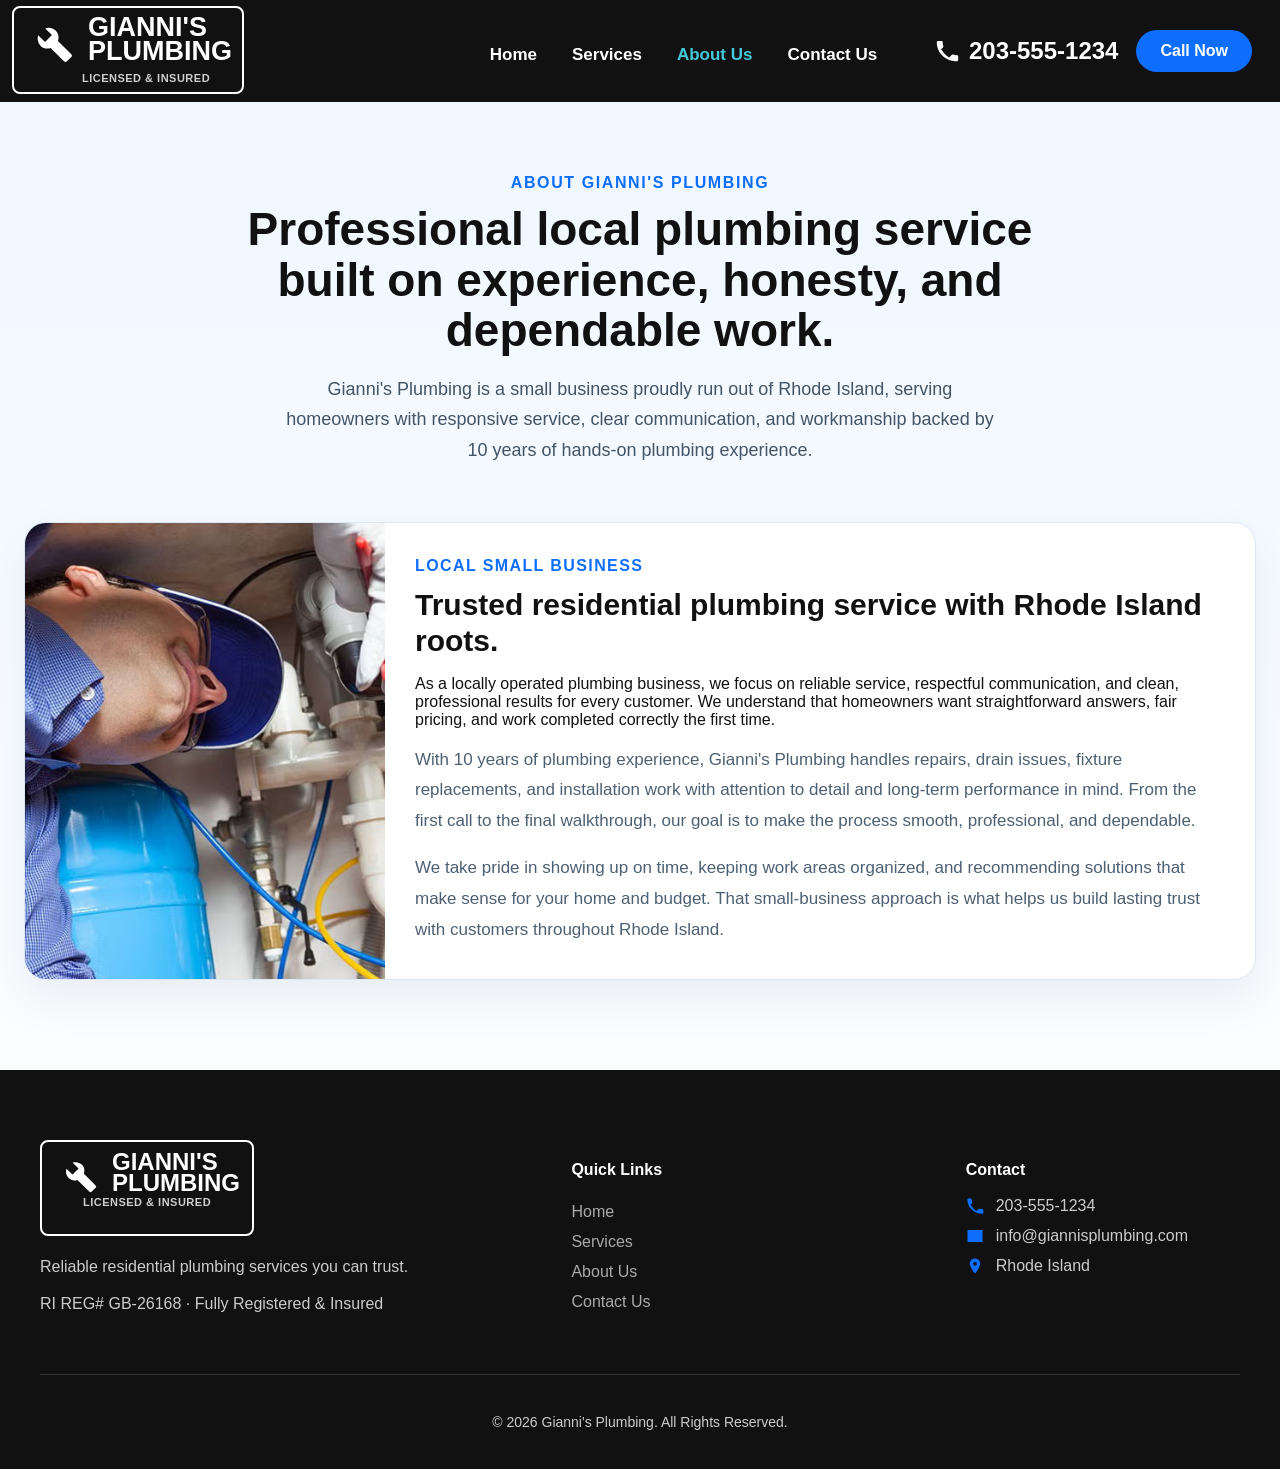
==== about.html @ 6a33e332 "Initial commit" ====
<!DOCTYPE html>
<html lang="en">
<head>
  <meta charset="UTF-8">
  <meta name="viewport" content="width=device-width, initial-scale=1.0">
  <title>About Us | Gianni's Plumbing</title>
  <link rel="stylesheet" href="style.css">
</head>
<body class="services-page">

  <header class="site-header">
    <div class="logo">
      <div class="logo-row">
        <svg class="logo-icon" viewBox="0 0 24 24">
          <path d="M22.7 19.3l-6.4-6.4c.6-1.6.3-3.5-1-4.8-1.4-1.4-3.4-1.8-5.1-1.2l3.2 3.2-3.3 3.3-3.3-3.2c-.6 1.7-.2 3.7 1.2 5.1 1.3 1.3 3.2 1.6 4.8 1l6.4 6.4c.4.4 1 .4 1.4 0l2.1-2.1c.4-.3.4-.9 0-1.3z"/>
        </svg>
        <h1>GIANNI'S<br>PLUMBING</h1>
      </div>
      <p>Licensed & Insured</p>
    </div>

    <nav class="nav-tabs">
      <a href="index.html">Home</a>
      <a href="services.html">Services</a>
      <a href="about.html" class="active">About Us</a>
      <a href="contact.html">Contact Us</a>
    </nav>

    <div class="header-contact">
      <a href="tel:+12035551234" class="phone">
        <svg class="phone-icon" viewBox="0 0 24 24">
          <path d="M6.6 10.8c1.6 3.1 4.5 6 7.6 7.6l2.5-2.5c.3-.3.8-.4 1.2-.3 1.3.4 2.7.6 4.1.6.7 0 1.2.5 1.2 1.2V21c0 .7-.5 1.2-1.2 1.2C10.3 22.2 1.8 13.7 1.8 3.2 1.8 2.5 2.3 2 3 2h3.5c.7 0 1.2.5 1.2 1.2 0 1.4.2 2.8.6 4.1.1.4 0 .9-.3 1.2l-2.4 2.3z"/>
        </svg>
        203-555-1234
      </a>
      <a href="tel:+12035551234" class="request-btn">Call Now</a>
    </div>
  </header>

  <main class="services-main">
    <section class="services-hero">
      <p class="eyebrow">About Gianni's Plumbing</p>
      <h2>Professional local plumbing service built on experience, honesty, and dependable work.</h2>
      <p class="services-intro">
        Gianni's Plumbing is a small business proudly run out of Rhode Island, serving homeowners with responsive service,
        clear communication, and workmanship backed by 10 years of hands-on plumbing experience.
      </p>
    </section>

    <section class="service-list">
      <article class="service-detail">
        <img src="Images/about-kitchen-plumbing.jpg" alt="Close-up of kitchen plumbing being repaired">
        <div class="service-copy">
          <p class="service-label">Local Small Business</p>
          <h3>Trusted residential plumbing service with Rhode Island roots.</h3>
          <p>
            As a locally operated plumbing business, we focus on reliable service, respectful communication, and clean,
            professional results for every customer. We understand that homeowners want straightforward answers, fair pricing,
            and work completed correctly the first time.
          </p>
          <p class="about-paragraph">
            With 10 years of plumbing experience, Gianni's Plumbing handles repairs, drain issues, fixture replacements,
            and installation work with attention to detail and long-term performance in mind. From the first call to the final
            walkthrough, our goal is to make the process smooth, professional, and dependable.
          </p>
          <p class="about-paragraph">
            We take pride in showing up on time, keeping work areas organized, and recommending solutions that make sense for
            your home and budget. That small-business approach is what helps us build lasting trust with customers throughout Rhode Island.
          </p>
        </div>
      </article>
    </section>
  </main>

  <footer class="footer">
    <div class="footer-container">
      <div class="footer-left">
        <div class="footer-logo">
          <div class="logo-row">
            <svg class="logo-icon" viewBox="0 0 24 24">
              <path d="M22.7 19.3l-6.4-6.4c.6-1.6.3-3.5-1-4.8-1.4-1.4-3.4-1.8-5.1-1.2l3.2 3.2-3.3 3.3-3.3-3.2c-.6 1.7-.2 3.7 1.2 5.1 1.3 1.3 3.2 1.6 4.8 1l6.4 6.4c.4.4 1 .4 1.4 0l2.1-2.1c.4-.3.4-.9 0-1.3z"/>
            </svg>
            <h3>GIANNI'S<br>PLUMBING</h3>
          </div>
          <p>Licensed & Insured</p>
        </div>
        <p>Reliable residential plumbing services you can trust.</p>
        <p>RI REG# GB-26168 · Fully Registered & Insured</p>
      </div>

      <div class="footer-links">
        <h4>Quick Links</h4>
        <a href="index.html">Home</a>
        <a href="services.html">Services</a>
        <a href="about.html">About Us</a>
        <a href="contact.html">Contact Us</a>
      </div>

      <div class="footer-contact">
        <h4>Contact</h4>
        <p>
          <svg class="footer-icon" viewBox="0 0 24 24">
            <path d="M6.6 10.8c1.6 3.1 4.5 6 7.6 7.6l2.5-2.5c.3-.3.8-.4 1.2-.3 1.3.4 2.7.6 4.1.6.7 0 1.2.5 1.2 1.2V21c0 .7-.5 1.2-1.2 1.2C10.3 22.2 1.8 13.7 1.8 3.2 1.8 2.5 2.3 2 3 2h3.5c.7 0 1.2.5 1.2 1.2 0 1.4.2 2.8.6 4.1.1.4 0 .9-.3 1.2l-2.4 2.3z"/>
          </svg>
          203-555-1234
        </p>
        <p>
          <svg class="footer-icon" viewBox="0 0 24 24">
            <path d="M2 4h20v16H2V4zm10 7L2 6h20l-10 5z"/>
          </svg>
          info@giannisplumbing.com
        </p>
        <p>
          <svg class="footer-icon" viewBox="0 0 24 24">
            <path d="M12 2C8 2 5 5 5 9c0 5 7 13 7 13s7-8 7-13c0-4-3-7-7-7zm0 9.5c-1.4 0-2.5-1.1-2.5-2.5S10.6 6.5 12 6.5s2.5 1.1 2.5 2.5S13.4 11.5 12 11.5z"/>
          </svg>
          Rhode Island
        </p>
      </div>
    </div>

    <div class="footer-bottom">
      <p>© 2026 Gianni's Plumbing. All Rights Reserved.</p>
    </div>
  </footer>

</body>
</html>
---- style.css ----
body {
  font-family: Arial, sans-serif;
  margin: 0;
  background: #f4f7fb;
}

/* HEADER */
.site-header {
  background: #111;
  color: white;
  display: grid;
  grid-template-columns: 420px 1fr auto;
  align-items: center;
  padding: 6px 28px 6px 12px;
  min-height: 102px;
  box-sizing: border-box;
}

.logo {
  display: inline-flex;
  flex-direction: column;
  align-items: center;
  justify-self: start;
  align-self: start;
  border: 2px solid white;
  padding: 6px 10px 8px;
  border-radius: 8px;
}

.logo-row {
  display: flex;
  align-items: center;
  justify-content: flex-start;
  gap: 14px;
  width: 100%;
}

.logo-icon {
  width: 50px;
  height: 50px;
  fill: white;
  flex-shrink: 0;
}

.logo h1 {
  margin: 0;
  font-size: 27px;
  line-height: 0.9;
  font-weight: 900;
  text-align: left;
}

.logo p {
  margin: 8px 0 0;
  color: #cfcfcf;
  text-align: center;
  font-size: 11px;
  font-weight: 700;
  letter-spacing: 0.5px;
  text-transform: uppercase;
  width: calc(100% - 36px);
  margin-left: 36px;
}

.nav-tabs {
  display: flex;
  justify-content: center;
  gap: 35px;
  align-self: center;
  margin-top: 8px;
}

.nav-tabs a {
  color: white;
  text-decoration: none;
  font-weight: 800;
  font-size: 17px;
}

.nav-tabs a:hover {
  color: #44c7d9;
}

.nav-tabs a.active {
  color: #44c7d9;
}

.header-contact {
  display: flex;
  align-items: center;
  gap: 18px;
}

.phone {
  color: white;
  text-decoration: none;
  font-size: 24px;
  font-weight: 900;
  display: flex;
  align-items: center;
  gap: 10px;
}

.phone-icon {
  width: 24px;
  height: 24px;
  fill: white;
}

.request-btn {
  background: #0d6efd;
  color: white;
  padding: 12px 24px;
  border-radius: 40px;
  text-decoration: none;
  font-weight: 900;
  transition: 0.2s;
}

.request-btn:hover {
  background: #28a745;
  transform: scale(1.05);
}

/* HERO */
.hero {
  min-height: calc(100vh - 102px);
  display: grid;
  grid-template-columns: minmax(0, 860px);
  grid-template-areas:
    "services"
    "content"
    "form";
  justify-content: center;
  align-items: center;
  row-gap: 18px;
  padding: 18px 34px 24px;
  color: white;
  position: relative;
  box-sizing: border-box;
  overflow: hidden;

  background-image: url("Images/wrench-and-copper-plumbing-fittings-xpfngrhhkwxjlt6s.jpg");
  background-size: cover;
  background-position: center;
}

.hero::before {
  content: "";
  position: absolute;
  inset: 0;
  background: rgba(0,0,0,0.5);
}

.hero::after {
  content: "";
  position: absolute;
  left: 0;
  right: 0;
  bottom: 0;
  height: 90px;
  background: linear-gradient(180deg, rgba(0, 0, 0, 0) 0%, rgba(7, 12, 18, 0.45) 100%);
  z-index: 0;
}

.hero > * {
  position: relative;
  z-index: 1;
}

.home-proof {
  background:
    linear-gradient(180deg, #f4f7fb 0%, #eef4fb 100%);
  padding: 72px 24px 92px;
  margin-top: 0;
  position: relative;
  z-index: 2;
  border-top-left-radius: 36px;
  border-top-right-radius: 36px;
}

.home-proof-inner {
  max-width: 1420px;
  margin: 0 auto;
  display: grid;
  grid-template-columns: minmax(0, 1fr) minmax(520px, 0.95fr);
  gap: 56px;
  align-items: center;
}

.home-proof-copy {
  max-width: 760px;
}

.home-proof-copy,
.home-proof-visual {
  opacity: 0;
  transform: translateY(36px);
  transition: opacity 0.9s ease, transform 0.9s ease;
}

.home-proof-visual {
  transition-delay: 0.12s;
}

.home-proof.is-visible .home-proof-copy,
.home-proof.is-visible .home-proof-visual {
  opacity: 1;
  transform: translateY(0);
}

.home-proof-eyebrow {
  margin: 0 0 16px;
  color: #0d6efd;
  font-size: 14px;
  font-weight: 800;
  letter-spacing: 1.8px;
  text-transform: uppercase;
}

.home-proof-copy h2 {
  margin: 0 0 28px;
  color: #18222d;
  font-size: 58px;
  line-height: 1.05;
  text-transform: uppercase;
}

.home-proof-copy p {
  margin: 0 0 22px;
  color: #6a7683;
  font-size: 20px;
  line-height: 1.6;
}

.home-proof-visual img {
  width: 100%;
  height: 310px;
  object-fit: cover;
  border-radius: 20px;
  display: block;
  box-shadow: 0 18px 40px rgba(15, 34, 56, 0.12);
}

.home-proof-stats {
  display: grid;
  grid-template-columns: repeat(3, minmax(0, 1fr));
  gap: 18px;
  margin-top: 26px;
}

.proof-card {
  background: white;
  border: 1px solid #dbe3ec;
  border-radius: 18px;
  padding: 26px 16px 22px;
  text-align: center;
  box-shadow: 0 10px 24px rgba(15, 34, 56, 0.08);
  opacity: 0;
  transform: translateY(28px);
  transition: opacity 0.8s ease, transform 0.8s ease;
}

.proof-card:nth-child(1) {
  transition-delay: 0.18s;
}

.proof-card:nth-child(2) {
  transition-delay: 0.3s;
}

.proof-card:nth-child(3) {
  transition-delay: 0.42s;
}

.home-proof.is-visible .proof-card {
  opacity: 1;
  transform: translateY(0);
}

.proof-card strong {
  display: block;
  margin-bottom: 10px;
  color: #202833;
  font-size: 46px;
  line-height: 1;
  font-weight: 900;
}

.proof-card span {
  display: block;
  color: #8793a1;
  font-size: 18px;
  line-height: 1.4;
}

.faq-section {
  background: linear-gradient(180deg, #eef4fb 0%, #f7f9fc 100%);
  padding: 26px 24px 96px;
  opacity: 0;
  transform: translateY(36px);
  transition: opacity 0.9s ease, transform 0.9s ease;
}

.faq-section.is-visible {
  opacity: 1;
  transform: translateY(0);
}

.faq-inner {
  max-width: 1250px;
  margin: 0 auto;
}

.faq-eyebrow {
  margin: 0 0 12px;
  text-align: center;
  color: #0d6efd;
  font-size: 14px;
  font-weight: 800;
  letter-spacing: 2px;
  text-transform: uppercase;
}

.faq-inner h2 {
  margin: 0 0 40px;
  text-align: center;
  color: #202833;
  font-size: 78px;
  line-height: 0.95;
  text-transform: uppercase;
}

.faq-list {
  display: grid;
  gap: 16px;
}

.faq-item {
  background: #fff;
  border: 1px solid #dde4ec;
  border-radius: 18px;
  box-shadow: 0 8px 20px rgba(19, 35, 58, 0.06);
  overflow: hidden;
}

.faq-item summary {
  position: relative;
  list-style: none;
  cursor: pointer;
  padding: 28px 72px 28px 32px;
  color: #2a3139;
  font-size: 22px;
  font-weight: 600;
}

.faq-item summary::-webkit-details-marker {
  display: none;
}

.faq-item summary::after {
  content: "+";
  position: absolute;
  right: 28px;
  top: 50%;
  transform: translateY(-50%);
  color: #0d6efd;
  font-size: 32px;
  line-height: 1;
  font-weight: 400;
}

.faq-item[open] summary {
  color: #0d6efd;
}

.faq-item[open] summary::after {
  content: "\2212";
}

.faq-item p {
  margin: 0;
  padding: 0 32px 28px;
  color: #6d7884;
  font-size: 18px;
  line-height: 1.7;
}

/* SERVICES */
.services {
  grid-area: services;
  text-align: center;
  margin-bottom: 0;
}

.services h2 {
  margin: 0 0 10px;
}

.card {
  background: #0d6efd;
  color: white;
  padding: 10px 22px;
  margin: 6px;
  display: inline-block;
  border-radius: 10px;
  font-weight: 600;
  text-decoration: none;
  transition: 0.2s;
}

.card:hover {
  background: #0b5ed7;
  transform: translateY(-3px);
  cursor: pointer;
}

/* HERO TEXT */
.hero-content {
  grid-area: content;
  text-align: center;
  align-self: center;
  max-width: 620px;
  margin-bottom: 0;
  justify-self: center;
  animation: heroFadeIn 1.6s ease-out 0.25s both;
}

.hero-content h2 {
  margin: 0 0 10px;
  font-size: 42px;
}

.hero-content p {
  margin: 0 0 12px;
  font-size: 18px;
}

@keyframes heroFadeIn {
  from {
    opacity: 0;
    transform: translateY(28px);
  }

  to {
    opacity: 1;
    transform: translateY(0);
  }
}

.btn {
  background: #0d6efd;
  color: white;
  padding: 10px 18px;
  text-decoration: none;
  border-radius: 6px;
  transition: 0.2s;
  display: inline-block;
}

.btn:hover {
  background: #0b5ed7;
  transform: scale(1.05);
}

/* FORM */
.form-container {
  grid-area: form;
  align-self: center;
  justify-self: center;
  background: rgba(20, 20, 20, 0.92);
  padding: 18px;
  border-radius: 12px;
  width: 380px;
  backdrop-filter: blur(8px);
  box-shadow: 0 10px 30px rgba(0,0,0,0.6);
  animation: heroFadeIn 1.6s ease-out 0.55s both;
}

.form-title {
  margin-bottom: 14px;
  text-align: left;
}

.form-title h2 {
  margin: 0 0 8px;
  color: white;
  font-family: Arial, Helvetica, sans-serif;
  font-size: 20px;
  font-weight: 800;
  letter-spacing: 0.5px;
  text-transform: uppercase;
}

.form-title p {
  margin: 0;
  color: #aaa;
  font-size: 14px;
  line-height: 1.4;
}

.form-divider {
  border: 0;
  border-top: 1px solid rgba(255, 255, 255, 0.14);
  margin: 10px 0;
}

form {
  display: flex;
  flex-direction: column;
  gap: 8px;
}

input,
textarea {
  padding: 10px 12px;
  background: #2a2a2a;
  border: 1px solid #444;
  border-radius: 8px;
  color: white;
  font-size: 13px;
  font-family: Arial, sans-serif;
  width: 100%;
  box-sizing: border-box;
}

textarea {
  min-height: 48px;
  resize: vertical;
}

input::placeholder,
textarea::placeholder {
  color: #aaa;
}

button {
  background: linear-gradient(135deg, #0d6efd, #0b5ed7);
  color: white;
  padding: 12px;
  border: none;
  border-radius: 10px;
  font-size: 15px;
  font-weight: 600;
  width: 100%;
  transition: 0.25s ease;
  box-shadow: 0 8px 20px rgba(13, 110, 253, 0.4);
}

button:hover {
  transform: translateY(-2px);
  box-shadow: 0 12px 25px rgba(13, 110, 253, 0.6);
  background: linear-gradient(135deg, #0b5ed7, #084298);
  cursor: pointer;
}

/* FOOTER */
.footer {
  background: #111;
  color: #ccc;
  padding: 70px 40px 25px;
}

.footer-container {
  max-width: 1500px;
  margin: 0 auto;
  display: grid;
  grid-template-columns: 1.5fr 1fr 1fr;
  gap: 120px;
  align-items: start;
}

.footer-left,
.footer-links,
.footer-contact {
  min-width: 0;
}

.footer-left h3,
.footer-links h4,
.footer-contact h4 {
  color: white;
  margin-bottom: 18px;
}

.footer-logo {
  display: inline-flex;
  flex-direction: column;
  align-items: center;
  border: 2px solid white;
  border-radius: 8px;
  padding: 8px 12px 10px;
  margin-bottom: 18px;
}

.footer-logo .logo-row {
  width: 100%;
}

.footer-logo .logo-icon {
  width: 44px;
  height: 44px;
}

.footer-logo h3 {
  margin: 0;
  color: white;
  font-size: 24px;
  line-height: 0.9;
  font-weight: 900;
}

.footer-logo p {
  width: calc(100% - 40px);
  margin: 10px 0 0 40px;
  color: #cfcfcf;
  text-align: center;
  font-size: 11px;
  font-weight: 700;
  letter-spacing: 0.5px;
  text-transform: uppercase;
}

.footer-left p {
  max-width: 430px;
  line-height: 1.6;
  margin: 0 0 12px;
}

.footer-links {
  display: flex;
  flex-direction: column;
}

.footer-links a {
  color: #aaa;
  text-decoration: none;
  margin: 6px 0;
}

.footer-links a:hover {
  color: #0d6efd;
}

.footer-contact p {
  display: flex;
  align-items: center;
  gap: 12px;
  margin: 12px 0;
}

.footer-icon {
  fill: #0d6efd;
  width: 18px;
  height: 18px;
  flex-shrink: 0;
}

.footer-bottom {
  max-width: 1500px;
  margin: 45px auto 0;
  border-top: 1px solid #333;
  text-align: center;
  padding-top: 25px;
  font-size: 14px;
}

.services-page {
  background:
    linear-gradient(180deg, #eef6ff 0%, #f7fbff 45%, #ffffff 100%);
  color: #111;
}

.services-main {
  max-width: 1250px;
  margin: 0 auto;
  padding: 72px 24px 90px;
}

.services-hero {
  text-align: center;
  max-width: 880px;
  margin: 0 auto 56px;
}

.eyebrow {
  margin: 0 0 12px;
  color: #0d6efd;
  font-weight: 800;
  letter-spacing: 1.6px;
  text-transform: uppercase;
}

.services-hero h2 {
  margin: 0 0 18px;
  font-size: 46px;
  line-height: 1.1;
}

.services-intro {
  margin: 0 auto 26px;
  max-width: 720px;
  color: #425466;
  font-size: 18px;
  line-height: 1.7;
}

.service-list {
  display: flex;
  flex-direction: column;
  gap: 28px;
}

.service-detail {
  display: grid;
  grid-template-columns: 360px 1fr;
  gap: 30px;
  align-items: center;
  background: white;
  border: 1px solid #dbe7f3;
  border-radius: 22px;
  overflow: hidden;
  box-shadow: 0 18px 45px rgba(24, 62, 106, 0.08);
}

.service-detail img {
  width: 100%;
  height: 100%;
  min-height: 280px;
  object-fit: cover;
}

.service-copy {
  padding: 34px 34px 34px 0;
}

.service-label {
  margin: 0 0 12px;
  color: #0d6efd;
  font-weight: 800;
  text-transform: uppercase;
  letter-spacing: 1.4px;
}

.service-copy h3 {
  margin: 0 0 14px;
  font-size: 30px;
  line-height: 1.2;
}

.service-copy p:last-child {
  margin: 0;
  color: #4d6072;
  font-size: 17px;
  line-height: 1.8;
}

.about-paragraph {
  margin-top: 16px;
  color: #4d6072;
  font-size: 17px;
  line-height: 1.8;
}

.contact-page {
  background:
    linear-gradient(rgba(8, 14, 22, 0.82), rgba(8, 14, 22, 0.92)),
    url("Images/wrench-and-copper-plumbing-fittings-xpfngrhhkwxjlt6s.jpg") center/cover no-repeat fixed;
  color: white;
}

.contact-main {
  max-width: 1240px;
  margin: 0 auto;
  padding: 72px 24px 90px;
}

.contact-hero {
  text-align: center;
  max-width: 860px;
  margin: 0 auto 54px;
}

.contact-page .eyebrow {
  color: #6fb0ff;
}

.contact-page .services-intro {
  color: #c7d5e3;
}

.contact-layout {
  display: grid;
  grid-template-columns: minmax(0, 1fr);
  gap: 30px;
  align-items: stretch;
}

.contact-panel,
.contact-card {
  border-radius: 24px;
  border: 1px solid rgba(255, 255, 255, 0.12);
  box-shadow: 0 24px 60px rgba(0, 0, 0, 0.35);
}

.contact-panel {
  display: grid;
  grid-template-columns: minmax(280px, 420px) 1fr;
  overflow: hidden;
  background: rgba(13, 18, 27, 0.86);
}

.contact-panel img {
  width: 100%;
  height: 100%;
  min-height: 100%;
  object-fit: cover;
}

.contact-copy {
  padding: 38px 36px 40px;
}

.contact-copy h3,
.contact-card h3 {
  margin: 0 0 16px;
  font-size: 30px;
  line-height: 1.15;
  color: white;
}

.contact-copy p {
  margin: 0 0 18px;
  color: #cfdae7;
  font-size: 17px;
  line-height: 1.75;
}

.contact-list {
  display: grid;
  gap: 16px;
  margin-top: 26px;
}

.contact-item {
  background: rgba(255, 255, 255, 0.04);
  border: 1px solid rgba(255, 255, 255, 0.08);
  border-radius: 18px;
  padding: 18px 20px;
}

.contact-item-label {
  margin: 0 0 8px;
  color: #6fb0ff;
  font-size: 12px;
  font-weight: 800;
  letter-spacing: 1.3px;
  text-transform: uppercase;
}

.contact-item-value {
  margin: 0;
  color: white;
  font-size: 19px;
  font-weight: 700;
  line-height: 1.45;
}

.contact-card {
  background: rgba(15, 22, 32, 0.92);
  padding: 34px 28px;
}

.contact-card p {
  margin: 0 0 20px;
  color: #cfdae7;
  font-size: 16px;
  line-height: 1.7;
}

.contact-highlights {
  display: grid;
  gap: 14px;
}

.contact-highlight {
  border-radius: 18px;
  background: rgba(13, 110, 253, 0.12);
  border: 1px solid rgba(111, 176, 255, 0.22);
  padding: 16px 18px;
}

.contact-highlight strong {
  display: block;
  margin-bottom: 6px;
  color: white;
  font-size: 15px;
}

.contact-highlight span {
  color: #d5e2ef;
  font-size: 15px;
  line-height: 1.55;
}

/* MOBILE */
@media (max-width: 900px) {
  .hero {
    grid-template-columns: 1fr;
    grid-template-areas:
      "services"
      "content"
      "form";
    padding: 25px 20px 90px;
    row-gap: 22px;
  }

  .site-header {
    grid-template-columns: 1fr;
    text-align: center;
    height: auto;
    gap: 15px;
  }

  .logo-row {
    justify-content: center;
  }

  .logo p {
    margin-left: 0;
    text-align: center;
  }

  .nav-tabs {
    flex-wrap: wrap;
    justify-content: center;
  }

  .header-contact {
    justify-content: center;
    flex-wrap: wrap;
  }

  .form-container {
    width: 90%;
  }

  .hero-content {
    text-align: center;
    max-width: none;
  }

  .footer-container {
    grid-template-columns: 1fr;
    gap: 35px;
  }

  .home-proof {
    padding: 56px 18px 64px;
    margin-top: 0;
    border-top-left-radius: 24px;
    border-top-right-radius: 24px;
  }

  .home-proof-inner {
    grid-template-columns: 1fr;
    gap: 30px;
  }

  .home-proof-copy h2 {
    font-size: 36px;
  }

  .home-proof-copy p {
    font-size: 17px;
  }

  .home-proof-visual img {
    height: 240px;
  }

  .home-proof-stats {
    grid-template-columns: 1fr;
  }

  .proof-card strong {
    font-size: 36px;
  }

  .proof-card span {
    font-size: 16px;
  }

  .faq-section {
    padding: 18px 18px 70px;
  }

  .faq-inner h2 {
    font-size: 48px;
    margin-bottom: 28px;
  }

  .faq-item summary {
    padding: 22px 58px 22px 20px;
    font-size: 18px;
  }

  .faq-item summary::after {
    right: 20px;
    font-size: 28px;
  }

  .faq-item p {
    padding: 0 20px 22px;
    font-size: 16px;
  }

  .services-main {
    padding: 48px 18px 70px;
  }

  .contact-main {
    padding: 48px 18px 70px;
  }

  .services-hero h2 {
    font-size: 34px;
  }

  .services-intro {
    font-size: 16px;
  }

  .service-detail {
    grid-template-columns: 1fr;
  }

  .contact-layout,
  .contact-panel {
    grid-template-columns: 1fr;
  }

  .service-detail img {
    min-height: 220px;
  }

  .contact-panel img {
    min-height: 260px;
  }

  .service-copy {
    padding: 0 22px 26px;
  }

  .contact-copy,
  .contact-card {
    padding: 28px 22px 30px;
  }

  .service-copy h3 {
    font-size: 24px;
  }

  .contact-copy h3,
  .contact-card h3 {
    font-size: 24px;
  }
}
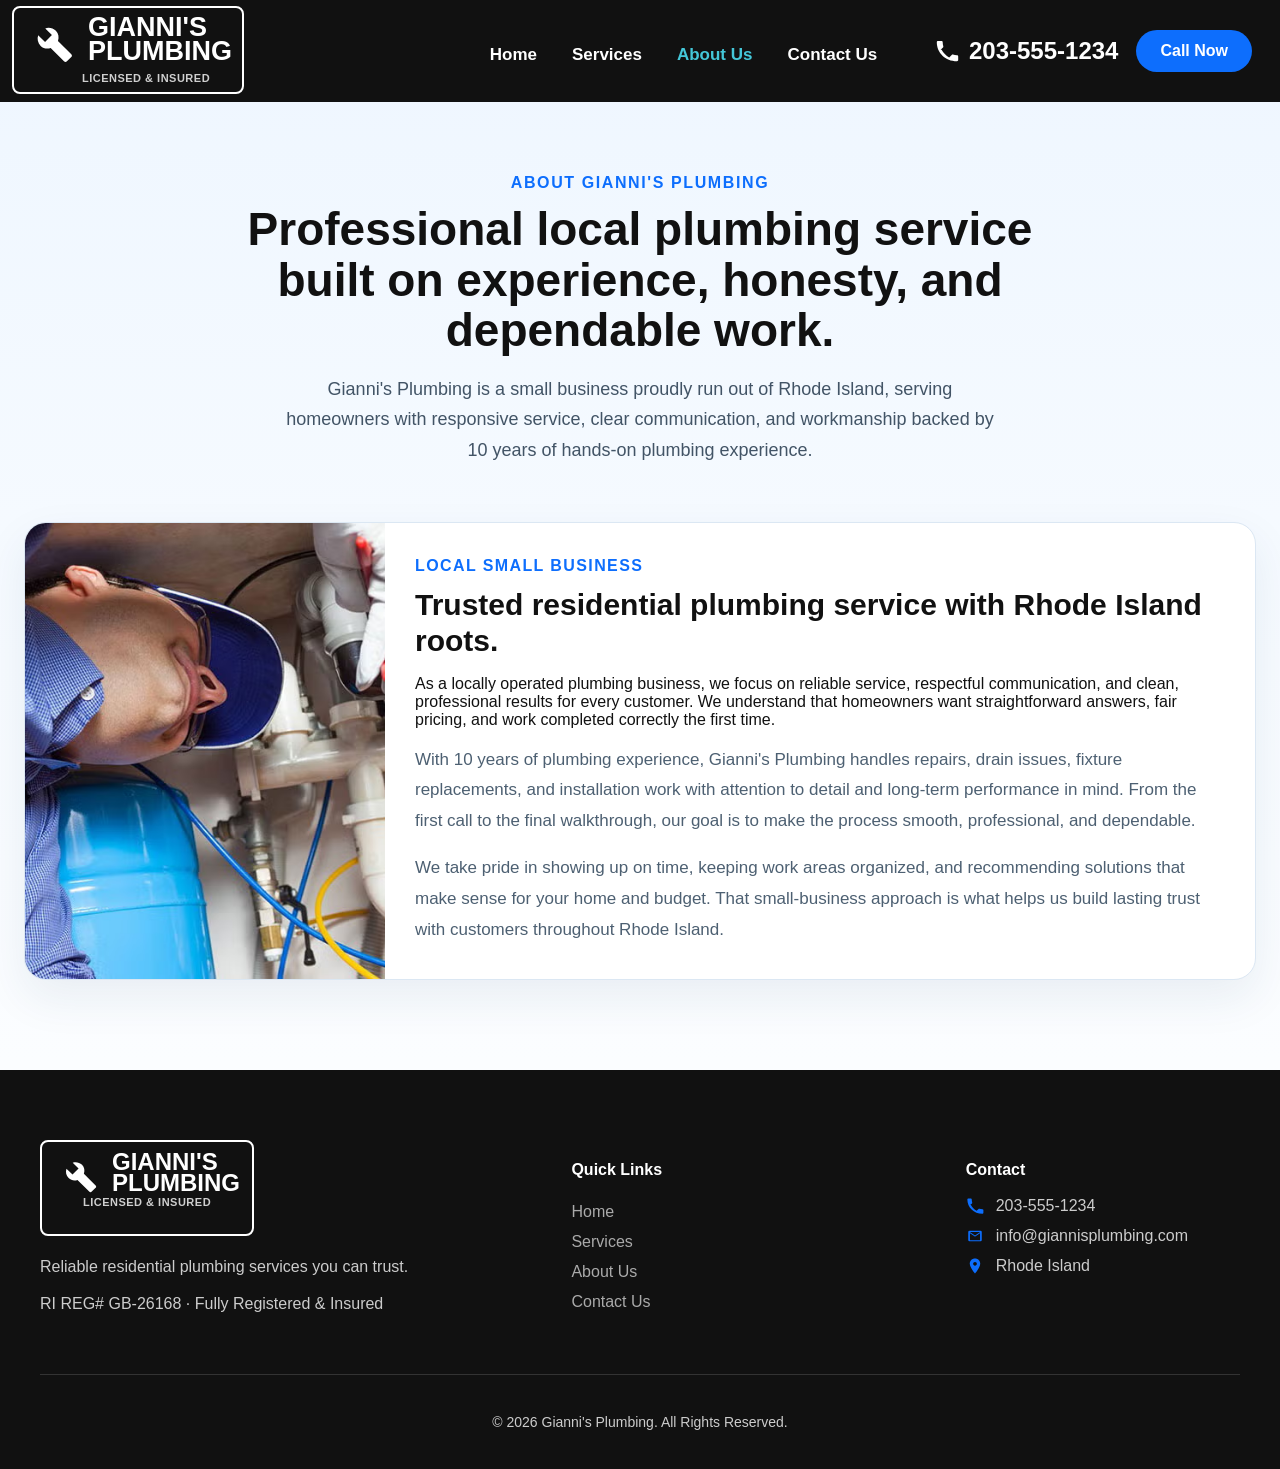
==== commit 25ea5726: "Fix footer email icon" ====
--- a/about.html
+++ b/about.html
@@ -106,7 +106,7 @@
         </p>
         <p>
           <svg class="footer-icon" viewBox="0 0 24 24">
-            <path d="M2 4h20v16H2V4zm10 7L2 6h20l-10 5z"/>
+            <path d="M3 6.75A1.75 1.75 0 0 1 4.75 5h14.5A1.75 1.75 0 0 1 21 6.75v10.5A1.75 1.75 0 0 1 19.25 19H4.75A1.75 1.75 0 0 1 3 17.25V6.75zm2.1-.25L12 11.36l6.9-4.86H5.1zm13.4 11a.25.25 0 0 0 .25-.25V8.2l-6.03 4.25a1.25 1.25 0 0 1-1.44 0L5.25 8.2v9.05c0 .14.11.25.25.25h13z"/>
           </svg>
           info@giannisplumbing.com
         </p>
--- a/style.css
+++ b/style.css
@@ -918,13 +918,23 @@
   .site-header {
     grid-template-columns: 1fr;
     text-align: center;
-    height: auto;
-    gap: 15px;
-  }
-
-  .logo-row {
-    justify-content: center;
-  }
+    height: auto;
+    gap: 15px;
+    padding: 10px 16px 18px;
+    justify-items: center;
+  }
+
+  .logo {
+    justify-self: center;
+    align-self: center;
+    margin: 0 auto;
+    width: min(100%, 280px);
+    box-sizing: border-box;
+  }
+
+  .logo-row {
+    justify-content: center;
+  }
 
   .logo p {
     margin-left: 0;
@@ -1040,6 +1050,10 @@
     grid-template-columns: 1fr;
   }
 
+  .contact-panel img {
+    display: none;
+  }
+
   .service-detail img {
     min-height: 220px;
   }
